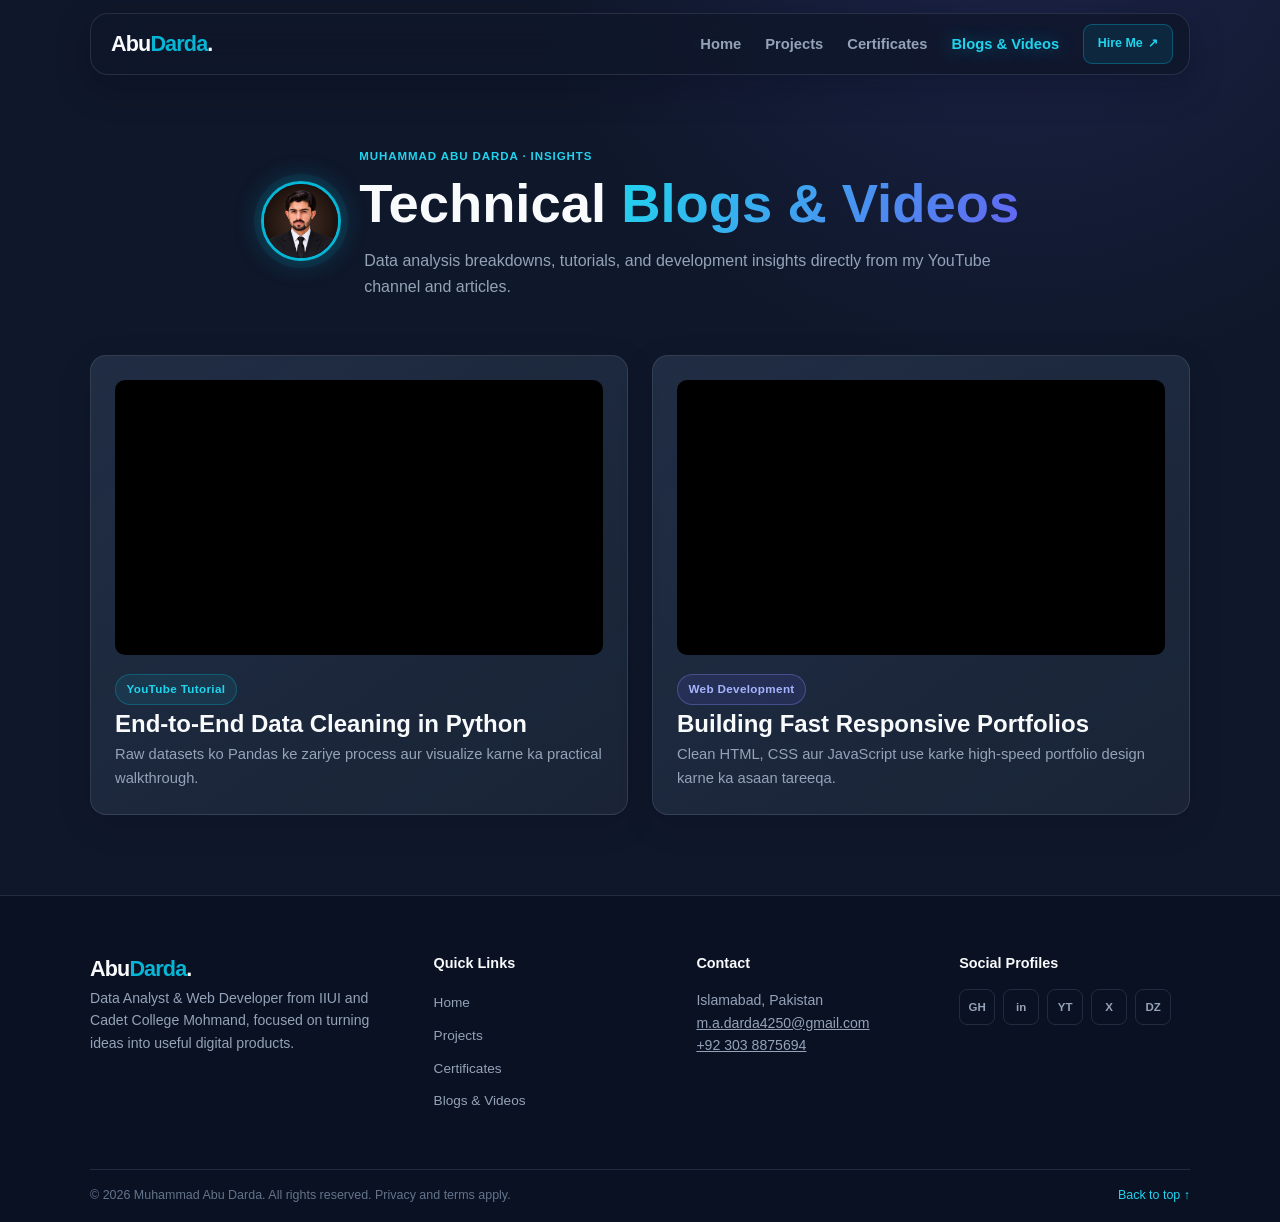
==== blogs.html @ 74d6f2fb "Add files via upload" ====
<!DOCTYPE html>
<html lang="en">
<head>
  <meta charset="UTF-8"><meta name="viewport" content="width=device-width, initial-scale=1.0">
  <meta name="description" content="Data analysis tutorials and web development videos by Muhammad Abu Darda.">
  <title>Blogs & Videos | Muhammad Abu Darda</title><link rel="stylesheet" href="style.css">
</head>
<body id="top">
  <a class="skip-link" href="#main-content">Skip to content</a>
  <nav class="navbar" aria-label="Primary navigation"><div class="container nav-shell"><a href="index.html" class="logo">Abu<span>Darda</span>.</a><button class="nav-toggle" type="button" aria-expanded="false" aria-controls="primary-menu" aria-label="Open navigation menu"><span></span><span></span><span></span></button><ul class="nav-links" id="primary-menu"><li><a href="index.html">Home</a></li><li><a href="projects.html">Projects</a></li><li><a href="certificate.html">Certificates</a></li><li><a class="active" href="blogs.html" aria-current="page">Blogs & Videos</a></li></ul><a href="mailto:m.a.darda4250@gmail.com" class="nav-cta">Hire Me <span aria-hidden="true">↗</span></a></div></nav>
  <main id="main-content" class="container">
    <header class="page-header"><div class="page-profile"><img src="new-profile-photo.jpg" alt="Muhammad Abu Darda" width="80" height="80"><div><span class="eyebrow">Muhammad Abu Darda · Insights</span><h1>Technical <span class="gradient-text">Blogs & Videos</span></h1><p>Data analysis breakdowns, tutorials, and development insights directly from my YouTube channel and articles.</p></div></div></header>
    <div class="grid-2"><article class="card"><div class="video-responsive"><iframe src="https://www.youtube.com/embed/dQw4w9WgXcQ" title="End-to-end data cleaning in Python" allow="accelerometer; autoplay; clipboard-write; encrypted-media; gyroscope; picture-in-picture; web-share" allowfullscreen></iframe></div><span class="badge">YouTube Tutorial</span><h2>End-to-End Data Cleaning in Python</h2><p class="card-desc">Raw datasets ko Pandas ke zariye process aur visualize karne ka practical walkthrough.</p></article><article class="card"><div class="video-responsive"><iframe src="https://www.youtube.com/embed/dQw4w9WgXcQ" title="Building fast responsive portfolios" allow="accelerometer; autoplay; clipboard-write; encrypted-media; gyroscope; picture-in-picture; web-share" allowfullscreen></iframe></div><span class="badge badge-indigo">Web Development</span><h2>Building Fast Responsive Portfolios</h2><p class="card-desc">Clean HTML, CSS aur JavaScript use karke high-speed portfolio design karne ka asaan tareeqa.</p></article></div>
  </main>
  <footer><div class="container footer-main"><div class="footer-brand"><a href="index.html" class="logo">Abu<span>Darda</span>.</a><p>Data Analyst & Web Developer from IIUI and Cadet College Mohmand, focused on turning ideas into useful digital products.</p></div><div class="footer-column"><h2 class="footer-heading">Quick Links</h2><ul class="footer-links"><li><a href="index.html">Home</a></li><li><a href="projects.html">Projects</a></li><li><a href="certificate.html">Certificates</a></li><li><a href="blogs.html">Blogs & Videos</a></li></ul></div><div class="footer-column"><h2 class="footer-heading">Contact</h2><p>Islamabad, Pakistan</p><p><a href="mailto:m.a.darda4250@gmail.com">m.a.darda4250@gmail.com</a></p><p><a href="tel:+923038875694">+92 303 8875694</a></p></div><div class="footer-column"><h2 class="footer-heading">Social Profiles</h2><div class="social-links"><a href="https://github.com/015740bscsf25-eng" target="_blank" rel="noopener noreferrer" aria-label="GitHub">GH</a><a href="https://www.linkedin.com/in/muhammad-abu-darda-8aaa513ba" target="_blank" rel="noopener noreferrer" aria-label="LinkedIn">in</a><a href="https://youtube.com/" target="_blank" rel="noopener noreferrer" aria-label="YouTube">YT</a><a href="https://x.com/" target="_blank" rel="noopener noreferrer" aria-label="Twitter X">X</a><a href="#" aria-label="Daraz or portfolio link">DZ</a></div></div></div><div class="container footer-bottom"><p>&copy; 2026 Muhammad Abu Darda. All rights reserved. Privacy and terms apply.</p><a class="back-to-top" href="#top">Back to top ↑</a></div></footer>
  <script src="js/main.js"></script>
</body>
</html>
---- style.css ----
:root {
  --bg-primary: #0f172a;
  --bg-surface: #1e293b;
  --bg-elevated: #24334a;
  --bg-card: rgba(30, 41, 59, 0.72);
  --accent-cyan: #06b6d4;
  --accent-cyan-bright: #22d3ee;
  --accent-indigo: #6366f1;
  --text-primary: #f8fafc;
  --text-secondary: #94a3b8;
  --text-muted: #64748b;
  --border-color: rgba(148, 163, 184, 0.18);
  --border-strong: rgba(34, 211, 238, 0.45);
  --shadow: 0 18px 55px rgba(2, 8, 23, 0.32);
  --radius: 16px;
  --font-family: "Segoe UI", Roboto, Helvetica, Arial, sans-serif;
}

* { box-sizing: border-box; margin: 0; padding: 0; }
html { scroll-behavior: smooth; }
body {
  background: radial-gradient(circle at 80% -10%, rgba(99, 102, 241, 0.16), transparent 32rem), var(--bg-primary);
  color: var(--text-primary);
  font-family: var(--font-family);
  line-height: 1.6;
  min-height: 100vh;
  display: flex;
  flex-direction: column;
}
body.modal-open { overflow: hidden; }
a { color: inherit; }
button, a { -webkit-tap-highlight-color: transparent; }
.container { width: min(1100px, calc(100% - 40px)); margin: 0 auto; }

.skip-link {
  position: absolute; left: 1rem; top: -4rem; z-index: 2000;
  background: var(--accent-cyan); color: var(--bg-primary); padding: .65rem 1rem; border-radius: 8px;
}
.skip-link:focus { top: 1rem; }
.navbar { position: sticky; top: .8rem; z-index: 1000; padding: 0 .75rem; }
.nav-shell { position: relative; min-height: 62px; display: flex; align-items: center; gap: 1.5rem; padding: .65rem 1rem .65rem 1.25rem; border: 1px solid var(--border-color); border-radius: 18px; background: rgba(15, 23, 42, .78); backdrop-filter: blur(20px); box-shadow: 0 12px 35px rgba(2, 8, 23, .25); }
.logo { text-decoration: none; font-size: 1.35rem; font-weight: 800; letter-spacing: -.04em; }
.logo span { color: var(--accent-cyan); }
.nav-links { display: flex; align-items: center; gap: clamp(.8rem, 2vw, 1.5rem); margin-left: auto; list-style: none; }
.nav-links a { color: var(--text-secondary); text-decoration: none; font-size: .92rem; font-weight: 600; transition: color .25s ease, text-shadow .25s ease; }
.nav-links a:hover, .nav-links a.active { color: var(--accent-cyan-bright); text-shadow: 0 0 18px rgba(34, 211, 238, .45); }
.nav-cta { display: inline-flex; align-items: center; gap: .35rem; padding: .55rem .85rem; border: 1px solid rgba(6, 182, 212, .35); border-radius: 9px; background: rgba(6, 182, 212, .1); color: var(--accent-cyan-bright); font-size: .78rem; font-weight: 800; text-decoration: none; white-space: nowrap; transition: .25s ease; }
.nav-cta:hover { background: var(--accent-cyan); color: var(--bg-primary); box-shadow: 0 0 22px rgba(6, 182, 212, .3); }
.nav-toggle { display: none; width: 2.35rem; height: 2.35rem; padding: .5rem; border: 1px solid var(--border-color); border-radius: 8px; background: transparent; cursor: pointer; }
.nav-toggle span { display: block; height: 2px; margin: 4px 0; border-radius: 2px; background: var(--text-primary); transition: transform .25s ease, opacity .25s ease; }
.nav-shell.menu-open .nav-toggle span:nth-child(1) { transform: translateY(6px) rotate(45deg); }
.nav-shell.menu-open .nav-toggle span:nth-child(2) { opacity: 0; }
.nav-shell.menu-open .nav-toggle span:nth-child(3) { transform: translateY(-6px) rotate(-45deg); }

.hero { display: grid; grid-template-columns: minmax(0, 1.15fr) minmax(320px, .85fr); align-items: center; gap: 4rem; padding: clamp(4.5rem, 10vw, 8rem) 0 5rem; }
.hero-text h1 { font-size: clamp(2.35rem, 6vw, 4.3rem); line-height: 1.08; letter-spacing: -.055em; margin: .75rem 0 1.25rem; }
.hero-text p { color: var(--text-secondary); max-width: 650px; font-size: clamp(1rem, 1.5vw, 1.1rem); margin-bottom: 1.75rem; }
.hero-text strong { color: var(--text-primary); }
.gradient-text { background: linear-gradient(120deg, var(--accent-cyan-bright), var(--accent-indigo)); background-clip: text; -webkit-background-clip: text; color: transparent; }
.hero-actions, .card-actions { display: flex; flex-wrap: wrap; gap: .75rem; align-items: center; }
.hero-img-wrap { display: grid; place-items: center; min-height: 390px; }
.profile-orbit { position: relative; width: min(100%, 380px); aspect-ratio: 1; display: grid; place-items: center; }
.profile-orbit::before, .profile-orbit::after { content: ""; position: absolute; border: 1px solid rgba(6, 182, 212, .24); border-radius: 50%; inset: 7%; transform: rotate(-18deg) scaleY(.45); }
.profile-orbit::after { inset: 1%; border-color: rgba(99, 102, 241, .2); transform: rotate(50deg) scaleY(.55); }
.profile-img-container { width: min(72%, 285px); aspect-ratio: 1; border-radius: 50%; padding: 7px; background: linear-gradient(135deg, var(--accent-cyan), var(--accent-indigo)); box-shadow: 0 0 0 10px rgba(6, 182, 212, .06), 0 0 70px rgba(6, 182, 212, .28); animation: levitate 5s ease-in-out infinite; z-index: 1; }
.profile-img-container img { width: 100%; height: 100%; display: block; object-fit: cover; border: 6px solid var(--bg-primary); border-radius: inherit; }
.orbit-badge { position: absolute; z-index: 2; display: inline-flex; align-items: center; gap: .35rem; padding: .45rem .7rem; border: 1px solid var(--border-color); border-radius: 999px; background: rgba(15, 23, 42, .82); backdrop-filter: blur(10px); color: var(--text-primary); box-shadow: 0 8px 24px rgba(2, 8, 23, .35); font-size: .73rem; font-weight: 700; animation: buzz 4.5s ease-in-out infinite; }
.orbit-badge:nth-child(1) { top: 9%; left: 4%; color: #fbbf24; animation-delay: -.7s; }
.orbit-badge:nth-child(2) { top: 18%; right: 0; color: var(--accent-cyan-bright); animation-delay: -1.8s; }
.orbit-badge:nth-child(3) { bottom: 20%; right: 2%; color: #a5b4fc; animation-delay: -3s; }
.orbit-badge:nth-child(4) { bottom: 8%; left: 8%; color: #f59e0b; animation-delay: -4s; }
.orbit-badge:nth-child(5) { top: 48%; left: -2%; color: #c4b5fd; animation-delay: -2.2s; }
@keyframes levitate { 0%, 100% { transform: translate3d(0, 0, 0); } 50% { transform: translate3d(0, -12px, 0); } }
@keyframes buzz { 0%, 100% { transform: translate3d(0, 0, 0) rotate(0); } 35% { transform: translate3d(5px, -8px, 0) rotate(2deg); } 70% { transform: translate3d(-5px, 4px, 0) rotate(-2deg); } }

.badge { display: inline-flex; align-items: center; width: fit-content; padding: .32rem .65rem; border: 1px solid rgba(6, 182, 212, .3); border-radius: 999px; background: rgba(6, 182, 212, .1); color: var(--accent-cyan-bright); font-size: .73rem; font-weight: 800; letter-spacing: .03em; }
.badge-indigo { border-color: rgba(129, 140, 248, .35); background: rgba(99, 102, 241, .13); color: #a5b4fc; }
.page-header { padding: clamp(3.5rem, 8vw, 5rem) 0 1rem; text-align: center; }
.page-header h1 { font-size: clamp(2rem, 5vw, 3.4rem); line-height: 1.15; margin-bottom: .8rem; }
.page-header p { max-width: 650px; margin: 0 auto; color: var(--text-secondary); }
.page-profile { display: flex; align-items: center; justify-content: center; gap: 1.15rem; max-width: 780px; margin: 0 auto; text-align: left; }
.page-profile img { flex: 0 0 80px; border: 3px solid var(--accent-cyan); border-radius: 50%; object-fit: cover; box-shadow: 0 0 0 7px rgba(6, 182, 212, .08), 0 0 28px rgba(6, 182, 212, .3); }
.page-profile h1 { margin-top: .3rem; }
.eyebrow { color: var(--accent-cyan-bright); font-size: .72rem; font-weight: 800; letter-spacing: .08em; text-transform: uppercase; }
.section-heading { margin: 1rem 0; font-size: 1.9rem; }
.grid-2, .grid-3 { display: grid; gap: 1.5rem; margin: 2.5rem 0 5rem; }
.grid-2 { grid-template-columns: repeat(2, minmax(0, 1fr)); }
.grid-3 { grid-template-columns: repeat(3, minmax(0, 1fr)); }
.card { min-width: 0; background: linear-gradient(145deg, rgba(36, 51, 74, .8), var(--bg-card)); border: 1px solid var(--border-color); border-radius: var(--radius); padding: 1.5rem; box-shadow: 0 10px 35px rgba(2, 8, 23, .12); transition: transform .3s ease, border-color .3s ease, box-shadow .3s ease; }
.card:hover { transform: translateY(-6px); border-color: var(--border-strong); box-shadow: 0 16px 45px rgba(2, 8, 23, .3), 0 0 24px rgba(6, 182, 212, .09); }
.card h3 { margin: .75rem 0 .5rem; line-height: 1.3; }
.card-desc { color: var(--text-secondary); font-size: .92rem; }
.btn { position: relative; display: inline-flex; justify-content: center; align-items: center; gap: .4rem; border: 1px solid transparent; border-radius: 9px; padding: .7rem 1.1rem; font: inherit; font-size: .88rem; font-weight: 800; text-decoration: none; cursor: pointer; overflow: hidden; transition: transform .25s ease, box-shadow .25s ease, background .25s ease, border-color .25s ease; }
.btn::after { content: ""; position: absolute; inset: 0; background: linear-gradient(110deg, transparent 25%, rgba(255,255,255,.22), transparent 70%); transform: translateX(-120%); transition: transform .5s ease; }
.btn:hover::after { transform: translateX(120%); }
.btn:hover { transform: translateY(-2px); }
.btn-primary { background: var(--accent-cyan); color: #06202a; box-shadow: 0 8px 20px rgba(6, 182, 212, .18); }
.btn-primary:hover { background: var(--accent-cyan-bright); box-shadow: 0 10px 28px rgba(6, 182, 212, .35); }
.btn-outline { border-color: var(--border-color); background: rgba(15, 23, 42, .35); color: var(--text-primary); }
.btn-outline:hover { border-color: var(--accent-cyan); background: rgba(6, 182, 212, .1); }
.btn-sm { padding: .55rem .75rem; font-size: .78rem; }
.filter-bar { display: flex; flex-wrap: wrap; justify-content: center; gap: .6rem; margin: 2rem 0; }
.filter-btn { border: 1px solid var(--border-color); border-radius: 999px; padding: .6rem 1rem; color: var(--text-secondary); background: rgba(30, 41, 59, .5); cursor: pointer; font: inherit; font-size: .82rem; font-weight: 700; transition: .25s ease; }
.filter-btn:hover, .filter-btn.active { background: rgba(6, 182, 212, .15); border-color: var(--accent-cyan); color: var(--accent-cyan-bright); }
.project-card { display: flex; flex-direction: column; padding: 0; overflow: hidden; }
.project-img-wrap { aspect-ratio: 16 / 9; background: var(--bg-primary); overflow: hidden; }
.project-img-wrap img { width: 100%; height: 100%; display: block; object-fit: cover; transition: transform .45s ease; }
.project-card:hover .project-img-wrap img { transform: scale(1.05); }
.card-content { display: flex; flex: 1; flex-direction: column; padding: 1.35rem; }
.tech-stack { display: flex; flex-wrap: wrap; gap: .45rem; margin: 1rem 0 1.25rem; }
.tech-stack span { padding: .25rem .5rem; border-radius: 5px; background: rgba(6, 182, 212, .1); color: var(--accent-cyan-bright); font-size: .7rem; font-weight: 700; }
.tech-stack-indigo span { background: rgba(99, 102, 241, .12); color: #a5b4fc; }
.card-actions { margin-top: auto; }
.cert-card { display: flex; flex-direction: column; }
.img-preview { position: relative; display: block; width: calc(100% + 3rem); aspect-ratio: 3 / 2; margin: -1.5rem -1.5rem 1.25rem; padding: 0; overflow: hidden; border: 0; background: var(--bg-primary); cursor: zoom-in; text-align: left; }
.img-preview img { width: 100%; height: 100%; object-fit: cover; transition: transform .4s ease, filter .4s ease; }
.img-preview:hover img { transform: scale(1.06); filter: brightness(.72); }
.img-overlay { position: absolute; inset: 0; display: grid; place-items: center; opacity: 0; background: rgba(6, 182, 212, .18); color: white; transition: opacity .3s ease; }
.img-preview:hover .img-overlay, .img-preview:focus-visible .img-overlay { opacity: 1; }
.issuer { margin: .8rem 0 1.2rem; color: var(--text-muted); font-size: .8rem; }
.issuer strong { color: var(--text-secondary); }
.video-responsive { position: relative; aspect-ratio: 16 / 9; overflow: hidden; margin-bottom: 1.2rem; border-radius: 10px; background: #000; }
.video-responsive iframe { width: 100%; height: 100%; border: 0; }

.modal { position: fixed; inset: 0; z-index: 1500; display: grid; place-items: center; padding: 1rem; background: rgba(2, 8, 23, .82); backdrop-filter: blur(10px); opacity: 0; visibility: hidden; transition: opacity .25s ease, visibility .25s ease; }
.modal.is-open { opacity: 1; visibility: visible; }
.modal-content { position: relative; width: min(100%, 980px); max-height: calc(100vh - 2rem); overflow: auto; padding: 1.25rem; border: 1px solid var(--border-strong); border-radius: var(--radius); background: var(--bg-surface); box-shadow: var(--shadow); transform: translateY(15px) scale(.98); transition: transform .25s ease; }
.modal.is-open .modal-content { transform: translateY(0) scale(1); }
.modal-content h3 { padding-right: 2.5rem; margin-bottom: 1rem; }
.modal-content img { display: block; width: 100%; max-height: 72vh; object-fit: contain; border-radius: 8px; background: var(--bg-primary); }
.modal-close { position: absolute; top: .65rem; right: .85rem; width: 2rem; height: 2rem; display: grid; place-items: center; border: 0; border-radius: 50%; color: var(--text-primary); background: rgba(148, 163, 184, .14); font-size: 1.3rem; cursor: pointer; }
.modal-close:hover { background: rgba(6, 182, 212, .25); }

footer { margin-top: auto; border-top: 1px solid var(--border-color); background: rgba(2, 8, 23, .35); }
.footer-main { display: grid; grid-template-columns: 1.35fr repeat(3, 1fr); gap: 2rem; padding: 3.5rem 0; }
.footer-brand p, .footer-column p { color: var(--text-secondary); font-size: .88rem; }
.footer-heading { margin-bottom: .85rem; font-size: .9rem; color: var(--text-primary); }
.footer-links { display: grid; gap: .45rem; list-style: none; }
.footer-links a { color: var(--text-secondary); font-size: .85rem; text-decoration: none; transition: color .2s ease; }
.footer-links a:hover { color: var(--accent-cyan-bright); }
.social-links { display: flex; flex-wrap: wrap; gap: .5rem; }
.social-links a { display: grid; place-items: center; width: 2.25rem; height: 2.25rem; border: 1px solid var(--border-color); border-radius: 8px; color: var(--text-secondary); text-decoration: none; font-size: .72rem; font-weight: 800; transition: .25s ease; }
.social-links a:hover { border-color: var(--accent-cyan); color: var(--accent-cyan-bright); transform: translateY(-2px); }
.footer-bottom { display: flex; align-items: center; justify-content: space-between; gap: 1rem; padding: 1rem 0; border-top: 1px solid var(--border-color); color: var(--text-muted); font-size: .78rem; }
.footer-bottom p { max-width: 650px; }
.back-to-top { color: var(--accent-cyan-bright); text-decoration: none; white-space: nowrap; }

@media (max-width: 900px) {
  .hero { grid-template-columns: 1fr; gap: 1rem; text-align: center; }
  .hero-text p { margin-left: auto; margin-right: auto; }
  .hero-actions { justify-content: center; }
  .hero-img-wrap { min-height: 340px; }
  .grid-3 { grid-template-columns: repeat(2, minmax(0, 1fr)); }
  .footer-main { grid-template-columns: repeat(2, 1fr); }
}
@media (max-width: 620px) {
  .container { width: min(100% - 28px, 1180px); }
  .navbar { top: .45rem; }
  .nav-shell { flex-wrap: wrap; gap: .65rem; padding: .65rem .75rem; }
  .nav-toggle { display: block; margin-left: auto; }
  .nav-cta { order: 3; width: 100%; justify-content: center; }
  .nav-links { display: none; order: 4; width: 100%; flex-direction: column; align-items: stretch; gap: .2rem; margin: 0; padding-top: .35rem; }
  .nav-shell.menu-open .nav-links { display: flex; }
  .nav-links a { display: block; padding: .55rem .65rem; border-radius: 7px; font-size: .82rem; }
  .nav-links a:hover, .nav-links a.active { background: rgba(6, 182, 212, .08); }
  .hero { padding-top: 3.5rem; }
  .profile-orbit { width: min(100%, 330px); }
  .page-profile { align-items: flex-start; flex-direction: column; text-align: center; }
  .page-profile img { width: 64px; flex-basis: 64px; align-self: center; }
  .page-profile p { max-width: 100%; }
  .orbit-badge { font-size: .65rem; padding: .35rem .5rem; }
  .grid-2, .grid-3 { grid-template-columns: 1fr; margin-bottom: 3.5rem; }
  .footer-main { grid-template-columns: 1fr; padding: 2.5rem 0; }
  .footer-bottom { align-items: flex-start; flex-direction: column; }
}
@media (prefers-reduced-motion: reduce) {
  *, *::before, *::after { scroll-behavior: auto !important; animation-duration: .01ms !important; animation-iteration-count: 1 !important; transition-duration: .01ms !important; }
}
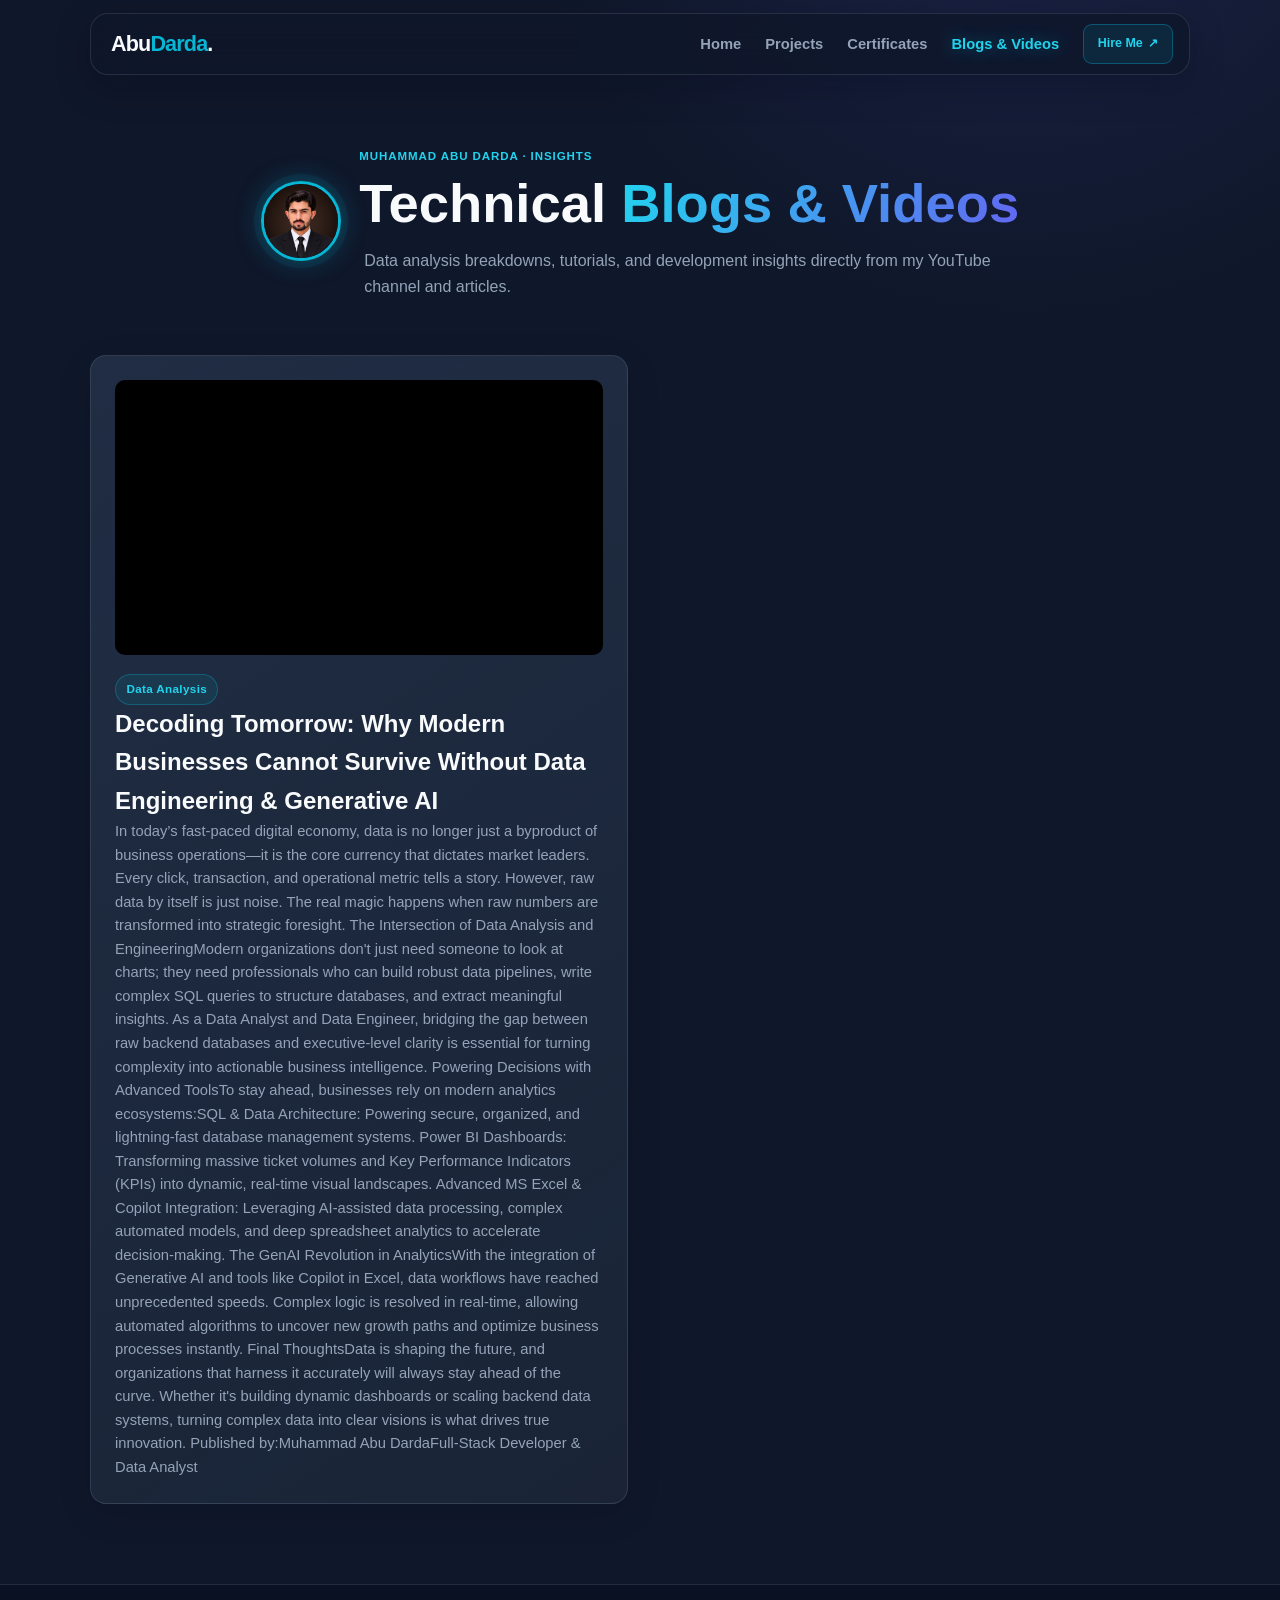
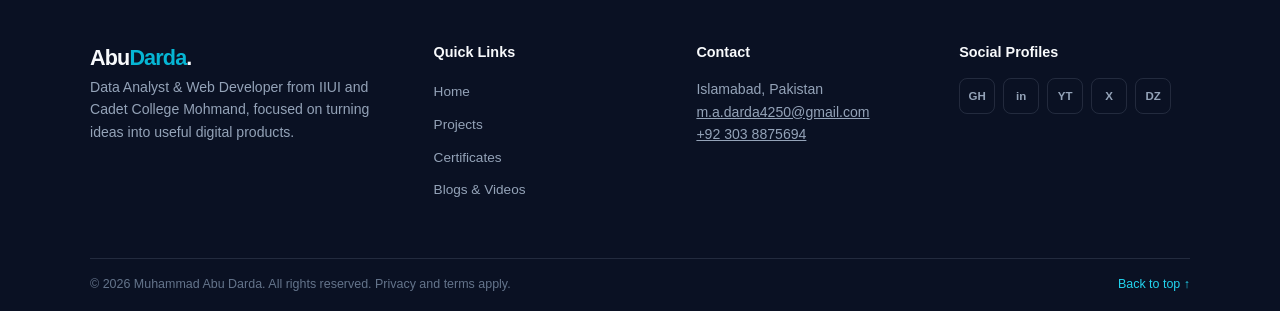
==== commit b8b970bc: "Add new article and video to blogs.html Updated the blogs.html file to include a new article on data" ====
--- a/blogs.html
+++ b/blogs.html
@@ -10,7 +10,7 @@
   <nav class="navbar" aria-label="Primary navigation"><div class="container nav-shell"><a href="index.html" class="logo">Abu<span>Darda</span>.</a><button class="nav-toggle" type="button" aria-expanded="false" aria-controls="primary-menu" aria-label="Open navigation menu"><span></span><span></span><span></span></button><ul class="nav-links" id="primary-menu"><li><a href="index.html">Home</a></li><li><a href="projects.html">Projects</a></li><li><a href="certificate.html">Certificates</a></li><li><a class="active" href="blogs.html" aria-current="page">Blogs & Videos</a></li></ul><a href="mailto:m.a.darda4250@gmail.com" class="nav-cta">Hire Me <span aria-hidden="true">↗</span></a></div></nav>
   <main id="main-content" class="container">
     <header class="page-header"><div class="page-profile"><img src="new-profile-photo.jpg" alt="Muhammad Abu Darda" width="80" height="80"><div><span class="eyebrow">Muhammad Abu Darda · Insights</span><h1>Technical <span class="gradient-text">Blogs & Videos</span></h1><p>Data analysis breakdowns, tutorials, and development insights directly from my YouTube channel and articles.</p></div></div></header>
-    <div class="grid-2"><article class="card"><div class="video-responsive"><iframe src="https://www.youtube.com/embed/dQw4w9WgXcQ" title="End-to-end data cleaning in Python" allow="accelerometer; autoplay; clipboard-write; encrypted-media; gyroscope; picture-in-picture; web-share" allowfullscreen></iframe></div><span class="badge">YouTube Tutorial</span><h2>End-to-End Data Cleaning in Python</h2><p class="card-desc">Raw datasets ko Pandas ke zariye process aur visualize karne ka practical walkthrough.</p></article><article class="card"><div class="video-responsive"><iframe src="https://www.youtube.com/embed/dQw4w9WgXcQ" title="Building fast responsive portfolios" allow="accelerometer; autoplay; clipboard-write; encrypted-media; gyroscope; picture-in-picture; web-share" allowfullscreen></iframe></div><span class="badge badge-indigo">Web Development</span><h2>Building Fast Responsive Portfolios</h2><p class="card-desc">Clean HTML, CSS aur JavaScript use karke high-speed portfolio design karne ka asaan tareeqa.</p></article></div>
+    <div class="grid-2"><article class="card"><div class="video-responsive"><iframe width="560" height="315" src="https://www.youtube.com/embed/EyV1m-MwhQo?si=H-yzdyyEJyMfqEt3" title="YouTube video player" frameborder="0" allow="accelerometer; autoplay; clipboard-write; encrypted-media; gyroscope; picture-in-picture; web-share" referrerpolicy="strict-origin-when-cross-origin" allowfullscreen></iframe></div><span class="badge">Data Analysis</span><h2>Decoding Tomorrow: Why Modern Businesses Cannot Survive Without Data Engineering & Generative AI</h2><p class="card-desc">In today’s fast-paced digital economy, data is no longer just a byproduct of business operations—it is the core currency that dictates market leaders. Every click, transaction, and operational metric tells a story. However, raw data by itself is just noise. The real magic happens when raw numbers are transformed into strategic foresight.   The Intersection of Data Analysis and EngineeringModern organizations don't just need someone to look at charts; they need professionals who can build robust data pipelines, write complex SQL queries to structure databases, and extract meaningful insights. As a Data Analyst and Data Engineer, bridging the gap between raw backend databases and executive-level clarity is essential for turning complexity into actionable business intelligence.   Powering Decisions with Advanced ToolsTo stay ahead, businesses rely on modern analytics ecosystems:SQL & Data Architecture: Powering secure, organized, and lightning-fast database management systems.   Power BI Dashboards: Transforming massive ticket volumes and Key Performance Indicators (KPIs) into dynamic, real-time visual landscapes.   Advanced MS Excel & Copilot Integration: Leveraging AI-assisted data processing, complex automated models, and deep spreadsheet analytics to accelerate decision-making.   The GenAI Revolution in AnalyticsWith the integration of Generative AI and tools like Copilot in Excel, data workflows have reached unprecedented speeds. Complex logic is resolved in real-time, allowing automated algorithms to uncover new growth paths and optimize business processes instantly.   Final ThoughtsData is shaping the future, and organizations that harness it accurately will always stay ahead of the curve. Whether it's building dynamic dashboards or scaling backend data systems, turning complex data into clear visions is what drives true innovation.   Published by:Muhammad Abu DardaFull-Stack Developer & Data Analyst</p></article>
   </main>
   <footer><div class="container footer-main"><div class="footer-brand"><a href="index.html" class="logo">Abu<span>Darda</span>.</a><p>Data Analyst & Web Developer from IIUI and Cadet College Mohmand, focused on turning ideas into useful digital products.</p></div><div class="footer-column"><h2 class="footer-heading">Quick Links</h2><ul class="footer-links"><li><a href="index.html">Home</a></li><li><a href="projects.html">Projects</a></li><li><a href="certificate.html">Certificates</a></li><li><a href="blogs.html">Blogs & Videos</a></li></ul></div><div class="footer-column"><h2 class="footer-heading">Contact</h2><p>Islamabad, Pakistan</p><p><a href="mailto:m.a.darda4250@gmail.com">m.a.darda4250@gmail.com</a></p><p><a href="tel:+923038875694">+92 303 8875694</a></p></div><div class="footer-column"><h2 class="footer-heading">Social Profiles</h2><div class="social-links"><a href="https://github.com/015740bscsf25-eng" target="_blank" rel="noopener noreferrer" aria-label="GitHub">GH</a><a href="https://www.linkedin.com/in/muhammad-abu-darda-8aaa513ba" target="_blank" rel="noopener noreferrer" aria-label="LinkedIn">in</a><a href="https://youtube.com/" target="_blank" rel="noopener noreferrer" aria-label="YouTube">YT</a><a href="https://x.com/" target="_blank" rel="noopener noreferrer" aria-label="Twitter X">X</a><a href="#" aria-label="Daraz or portfolio link">DZ</a></div></div></div><div class="container footer-bottom"><p>&copy; 2026 Muhammad Abu Darda. All rights reserved. Privacy and terms apply.</p><a class="back-to-top" href="#top">Back to top ↑</a></div></footer>
   <script src="js/main.js"></script>
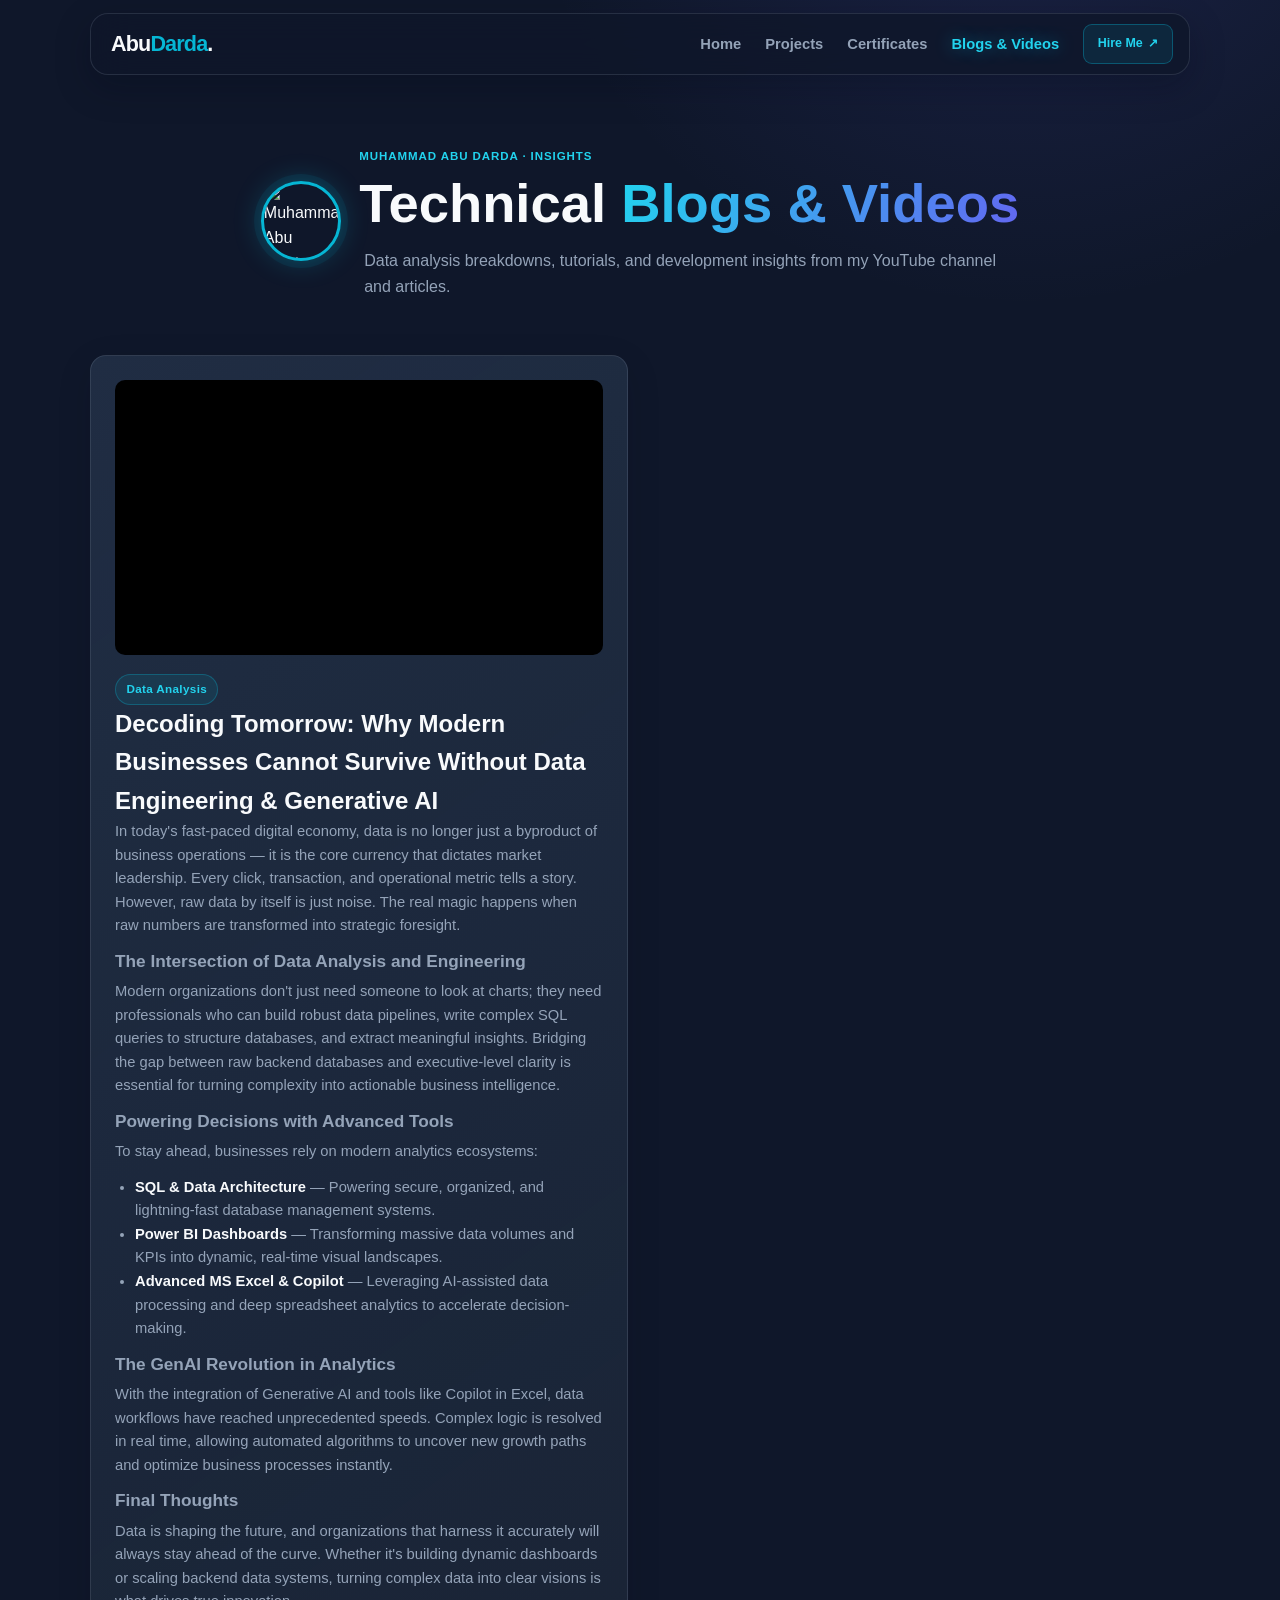
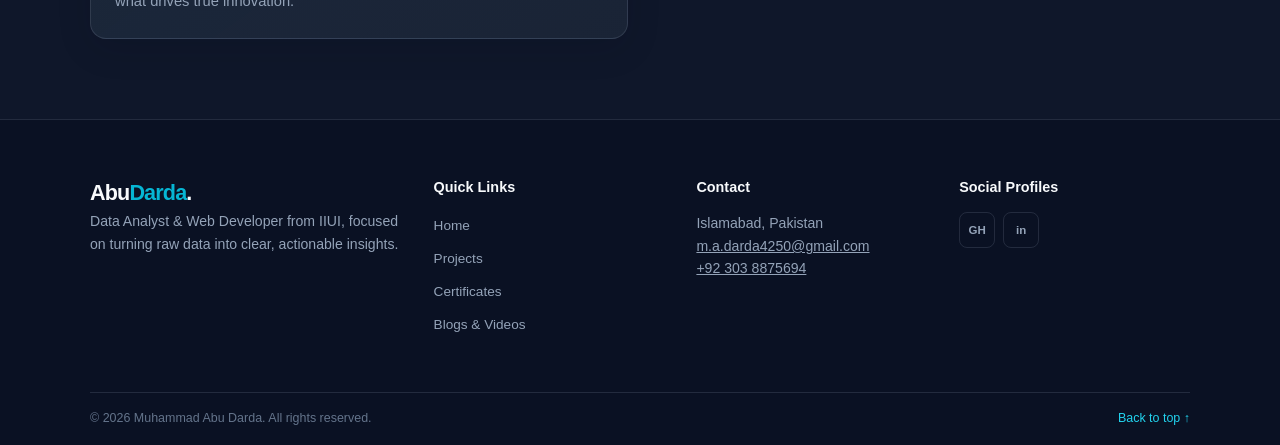
==== commit d3f1d53f: "Revise blogs.html for SEO and accessibility improvements Updated the HTML structure and content for " ====
--- a/blogs.html
+++ b/blogs.html
@@ -1,18 +1,139 @@
 <!DOCTYPE html>
 <html lang="en">
 <head>
-  <meta charset="UTF-8"><meta name="viewport" content="width=device-width, initial-scale=1.0">
-  <meta name="description" content="Data analysis tutorials and web development videos by Muhammad Abu Darda.">
-  <title>Blogs & Videos | Muhammad Abu Darda</title><link rel="stylesheet" href="style.css">
+  <meta charset="UTF-8">
+  <meta name="viewport" content="width=device-width, initial-scale=1.0">
+  <meta name="description" content="Data analysis tutorials, insights, and web development videos by Muhammad Abu Darda.">
+  <meta name="theme-color" content="#06b6d4">
+  <meta property="og:title" content="Blogs & Videos | Muhammad Abu Darda">
+  <meta property="og:description" content="Technical articles and video content on data analytics and web development.">
+  <meta property="og:type" content="website">
+  <title>Blogs &amp; Videos | Muhammad Abu Darda</title>
+  <link rel="stylesheet" href="style.css">
 </head>
 <body id="top">
   <a class="skip-link" href="#main-content">Skip to content</a>
-  <nav class="navbar" aria-label="Primary navigation"><div class="container nav-shell"><a href="index.html" class="logo">Abu<span>Darda</span>.</a><button class="nav-toggle" type="button" aria-expanded="false" aria-controls="primary-menu" aria-label="Open navigation menu"><span></span><span></span><span></span></button><ul class="nav-links" id="primary-menu"><li><a href="index.html">Home</a></li><li><a href="projects.html">Projects</a></li><li><a href="certificate.html">Certificates</a></li><li><a class="active" href="blogs.html" aria-current="page">Blogs & Videos</a></li></ul><a href="mailto:m.a.darda4250@gmail.com" class="nav-cta">Hire Me <span aria-hidden="true">↗</span></a></div></nav>
+
+  <nav class="navbar" aria-label="Primary navigation">
+    <div class="container nav-shell">
+      <a href="index.html" class="logo">Abu<span>Darda</span>.</a>
+      <button class="nav-toggle" type="button" aria-expanded="false" aria-controls="primary-menu" aria-label="Open navigation menu">
+        <span></span><span></span><span></span>
+      </button>
+      <ul class="nav-links" id="primary-menu">
+        <li><a href="index.html">Home</a></li>
+        <li><a href="projects.html">Projects</a></li>
+        <li><a href="certificate.html">Certificates</a></li>
+        <li><a class="active" href="blogs.html" aria-current="page">Blogs &amp; Videos</a></li>
+      </ul>
+      <a href="mailto:m.a.darda4250@gmail.com" class="nav-cta">Hire Me <span aria-hidden="true">↗</span></a>
+    </div>
+  </nav>
+
   <main id="main-content" class="container">
-    <header class="page-header"><div class="page-profile"><img src="new-profile-photo.jpg" alt="Muhammad Abu Darda" width="80" height="80"><div><span class="eyebrow">Muhammad Abu Darda · Insights</span><h1>Technical <span class="gradient-text">Blogs & Videos</span></h1><p>Data analysis breakdowns, tutorials, and development insights directly from my YouTube channel and articles.</p></div></div></header>
-    <div class="grid-2"><article class="card"><div class="video-responsive"><iframe width="560" height="315" src="https://www.youtube.com/embed/EyV1m-MwhQo?si=H-yzdyyEJyMfqEt3" title="YouTube video player" frameborder="0" allow="accelerometer; autoplay; clipboard-write; encrypted-media; gyroscope; picture-in-picture; web-share" referrerpolicy="strict-origin-when-cross-origin" allowfullscreen></iframe></div><span class="badge">Data Analysis</span><h2>Decoding Tomorrow: Why Modern Businesses Cannot Survive Without Data Engineering & Generative AI</h2><p class="card-desc">In today’s fast-paced digital economy, data is no longer just a byproduct of business operations—it is the core currency that dictates market leaders. Every click, transaction, and operational metric tells a story. However, raw data by itself is just noise. The real magic happens when raw numbers are transformed into strategic foresight.   The Intersection of Data Analysis and EngineeringModern organizations don't just need someone to look at charts; they need professionals who can build robust data pipelines, write complex SQL queries to structure databases, and extract meaningful insights. As a Data Analyst and Data Engineer, bridging the gap between raw backend databases and executive-level clarity is essential for turning complexity into actionable business intelligence.   Powering Decisions with Advanced ToolsTo stay ahead, businesses rely on modern analytics ecosystems:SQL & Data Architecture: Powering secure, organized, and lightning-fast database management systems.   Power BI Dashboards: Transforming massive ticket volumes and Key Performance Indicators (KPIs) into dynamic, real-time visual landscapes.   Advanced MS Excel & Copilot Integration: Leveraging AI-assisted data processing, complex automated models, and deep spreadsheet analytics to accelerate decision-making.   The GenAI Revolution in AnalyticsWith the integration of Generative AI and tools like Copilot in Excel, data workflows have reached unprecedented speeds. Complex logic is resolved in real-time, allowing automated algorithms to uncover new growth paths and optimize business processes instantly.   Final ThoughtsData is shaping the future, and organizations that harness it accurately will always stay ahead of the curve. Whether it's building dynamic dashboards or scaling backend data systems, turning complex data into clear visions is what drives true innovation.   Published by:Muhammad Abu DardaFull-Stack Developer & Data Analyst</p></article>
+    <header class="page-header">
+      <div class="page-profile">
+        <img src="assets/new-profile-photo.jpg" alt="Muhammad Abu Darda" width="80" height="80">
+        <div>
+          <span class="eyebrow">Muhammad Abu Darda · Insights</span>
+          <h1>Technical <span class="gradient-text">Blogs &amp; Videos</span></h1>
+          <p>Data analysis breakdowns, tutorials, and development insights from my YouTube channel and articles.</p>
+        </div>
+      </div>
+    </header>
+
+    <div class="grid-2">
+      <article class="card">
+        <div class="video-responsive">
+          <iframe
+            width="560" height="315"
+            src="https://www.youtube.com/embed/EyV1m-MwhQo?si=H-yzdyyEJyMfqEt3"
+            title="Decoding Tomorrow — Why Modern Businesses Need Data Engineering & Generative AI"
+            frameborder="0"
+            allow="accelerometer; autoplay; clipboard-write; encrypted-media; gyroscope; picture-in-picture; web-share"
+            referrerpolicy="strict-origin-when-cross-origin"
+            allowfullscreen>
+          </iframe>
+        </div>
+        <span class="badge">Data Analysis</span>
+        <h2>Decoding Tomorrow: Why Modern Businesses Cannot Survive Without Data Engineering &amp; Generative AI</h2>
+        <div class="card-desc">
+          <p>
+            In today's fast-paced digital economy, data is no longer just a byproduct of business
+            operations — it is the core currency that dictates market leadership. Every click,
+            transaction, and operational metric tells a story. However, raw data by itself is
+            just noise. The real magic happens when raw numbers are transformed into strategic foresight.
+          </p>
+
+          <h3>The Intersection of Data Analysis and Engineering</h3>
+          <p>
+            Modern organizations don't just need someone to look at charts; they need professionals
+            who can build robust data pipelines, write complex SQL queries to structure databases,
+            and extract meaningful insights. Bridging the gap between raw backend databases and
+            executive-level clarity is essential for turning complexity into actionable business intelligence.
+          </p>
+
+          <h3>Powering Decisions with Advanced Tools</h3>
+          <p>To stay ahead, businesses rely on modern analytics ecosystems:</p>
+          <ul style="color:var(--text-secondary); padding-left:1.25rem; margin:.75rem 0">
+            <li><strong style="color:var(--text-primary)">SQL &amp; Data Architecture</strong> — Powering secure, organized, and lightning-fast database management systems.</li>
+            <li><strong style="color:var(--text-primary)">Power BI Dashboards</strong> — Transforming massive data volumes and KPIs into dynamic, real-time visual landscapes.</li>
+            <li><strong style="color:var(--text-primary)">Advanced MS Excel &amp; Copilot</strong> — Leveraging AI-assisted data processing and deep spreadsheet analytics to accelerate decision-making.</li>
+          </ul>
+
+          <h3>The GenAI Revolution in Analytics</h3>
+          <p>
+            With the integration of Generative AI and tools like Copilot in Excel, data workflows
+            have reached unprecedented speeds. Complex logic is resolved in real time, allowing
+            automated algorithms to uncover new growth paths and optimize business processes instantly.
+          </p>
+
+          <h3>Final Thoughts</h3>
+          <p>
+            Data is shaping the future, and organizations that harness it accurately will always
+            stay ahead of the curve. Whether it's building dynamic dashboards or scaling backend
+            data systems, turning complex data into clear visions is what drives true innovation.
+          </p>
+        </div>
+      </article>
+    </div>
   </main>
-  <footer><div class="container footer-main"><div class="footer-brand"><a href="index.html" class="logo">Abu<span>Darda</span>.</a><p>Data Analyst & Web Developer from IIUI and Cadet College Mohmand, focused on turning ideas into useful digital products.</p></div><div class="footer-column"><h2 class="footer-heading">Quick Links</h2><ul class="footer-links"><li><a href="index.html">Home</a></li><li><a href="projects.html">Projects</a></li><li><a href="certificate.html">Certificates</a></li><li><a href="blogs.html">Blogs & Videos</a></li></ul></div><div class="footer-column"><h2 class="footer-heading">Contact</h2><p>Islamabad, Pakistan</p><p><a href="mailto:m.a.darda4250@gmail.com">m.a.darda4250@gmail.com</a></p><p><a href="tel:+923038875694">+92 303 8875694</a></p></div><div class="footer-column"><h2 class="footer-heading">Social Profiles</h2><div class="social-links"><a href="https://github.com/015740bscsf25-eng" target="_blank" rel="noopener noreferrer" aria-label="GitHub">GH</a><a href="https://www.linkedin.com/in/muhammad-abu-darda-8aaa513ba" target="_blank" rel="noopener noreferrer" aria-label="LinkedIn">in</a><a href="https://youtube.com/" target="_blank" rel="noopener noreferrer" aria-label="YouTube">YT</a><a href="https://x.com/" target="_blank" rel="noopener noreferrer" aria-label="Twitter X">X</a><a href="#" aria-label="Daraz or portfolio link">DZ</a></div></div></div><div class="container footer-bottom"><p>&copy; 2026 Muhammad Abu Darda. All rights reserved. Privacy and terms apply.</p><a class="back-to-top" href="#top">Back to top ↑</a></div></footer>
+
+  <footer>
+    <div class="container footer-main">
+      <div class="footer-brand">
+        <a href="index.html" class="logo">Abu<span>Darda</span>.</a>
+        <p>Data Analyst &amp; Web Developer from IIUI, focused on turning raw data into clear, actionable insights.</p>
+      </div>
+      <div class="footer-column">
+        <h2 class="footer-heading">Quick Links</h2>
+        <ul class="footer-links">
+          <li><a href="index.html">Home</a></li>
+          <li><a href="projects.html">Projects</a></li>
+          <li><a href="certificate.html">Certificates</a></li>
+          <li><a href="blogs.html">Blogs &amp; Videos</a></li>
+        </ul>
+      </div>
+      <div class="footer-column">
+        <h2 class="footer-heading">Contact</h2>
+        <p>Islamabad, Pakistan</p>
+        <p><a href="mailto:m.a.darda4250@gmail.com">m.a.darda4250@gmail.com</a></p>
+        <p><a href="tel:+923038875694">+92 303 8875694</a></p>
+      </div>
+      <div class="footer-column">
+        <h2 class="footer-heading">Social Profiles</h2>
+        <div class="social-links">
+          <a href="https://github.com/015740bscsf25-eng" target="_blank" rel="noopener noreferrer" aria-label="GitHub">GH</a>
+          <a href="https://www.linkedin.com/in/muhammad-abu-darda-8aaa513ba" target="_blank" rel="noopener noreferrer" aria-label="LinkedIn">in</a>
+        </div>
+      </div>
+    </div>
+    <div class="container footer-bottom">
+      <p>&copy; 2026 Muhammad Abu Darda. All rights reserved.</p>
+      <a class="back-to-top" href="#top">Back to top ↑</a>
+    </div>
+  </footer>
+
   <script src="js/main.js"></script>
 </body>
 </html>
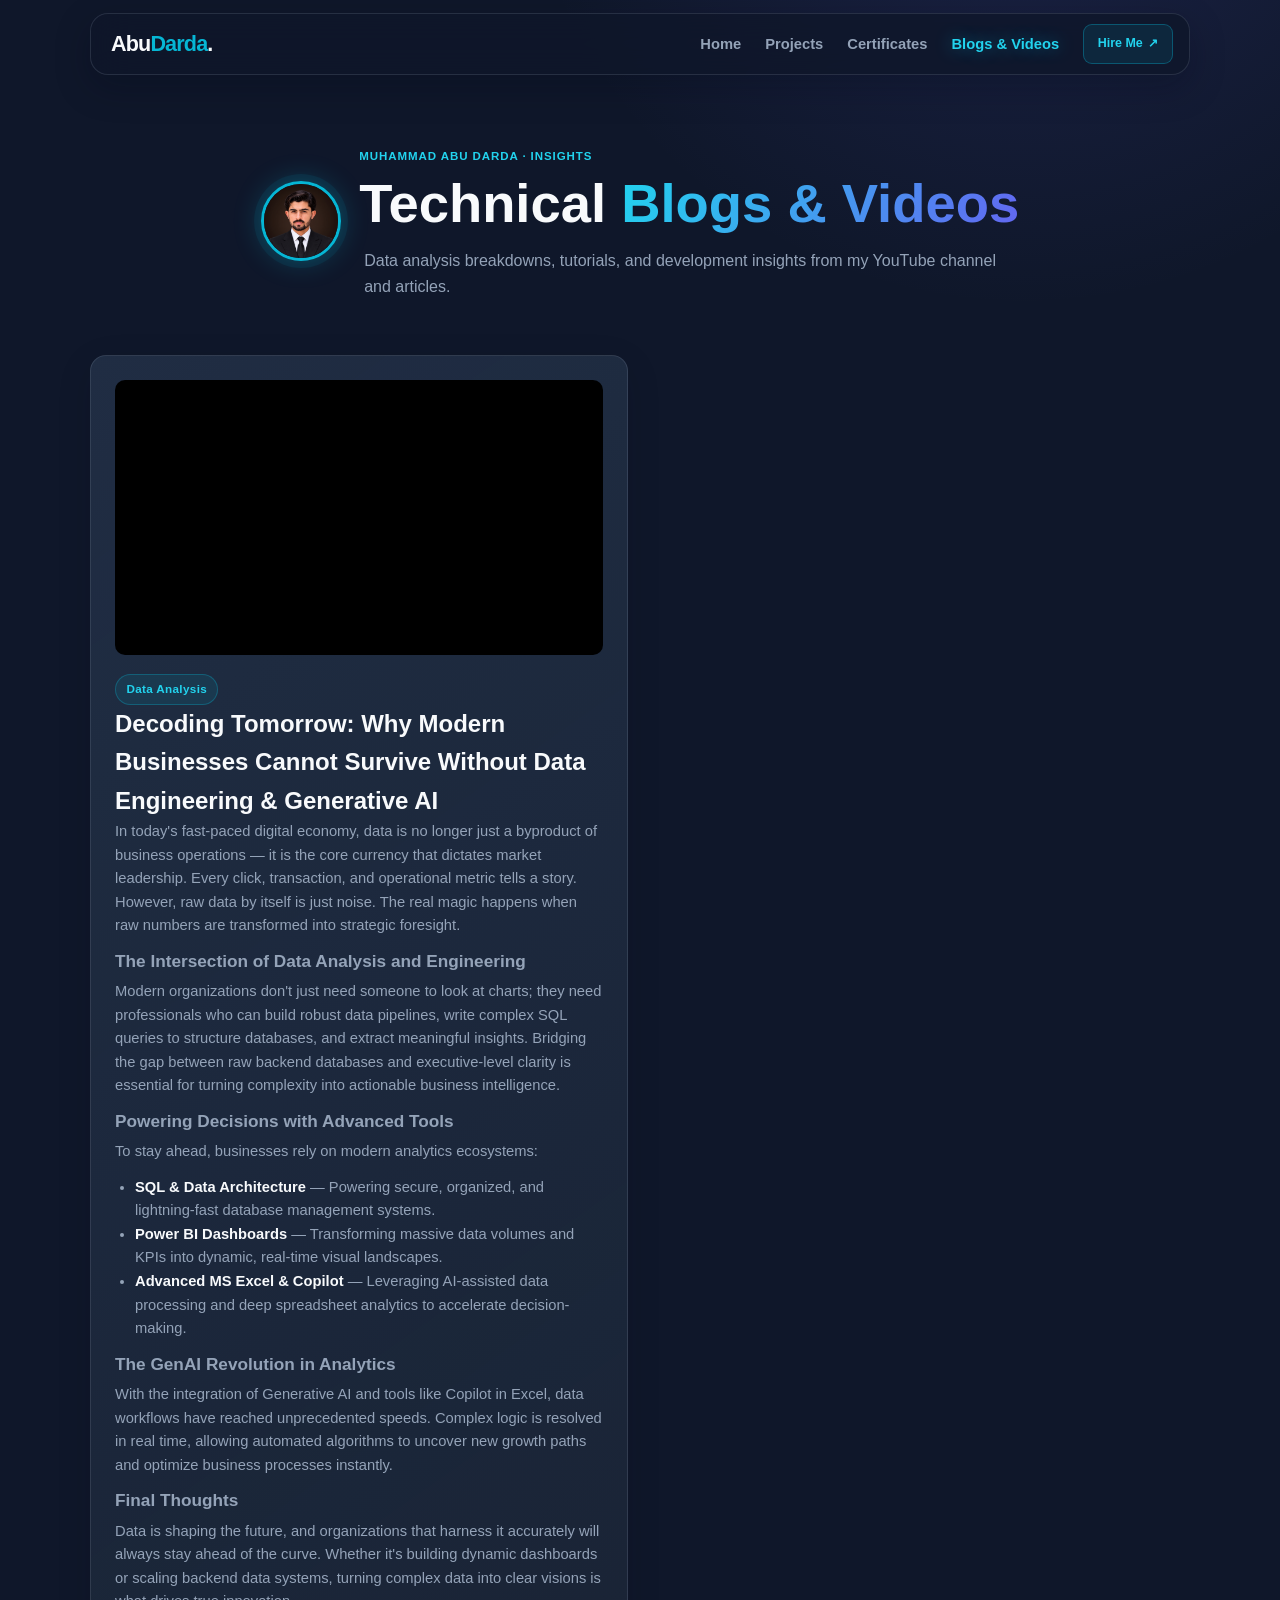
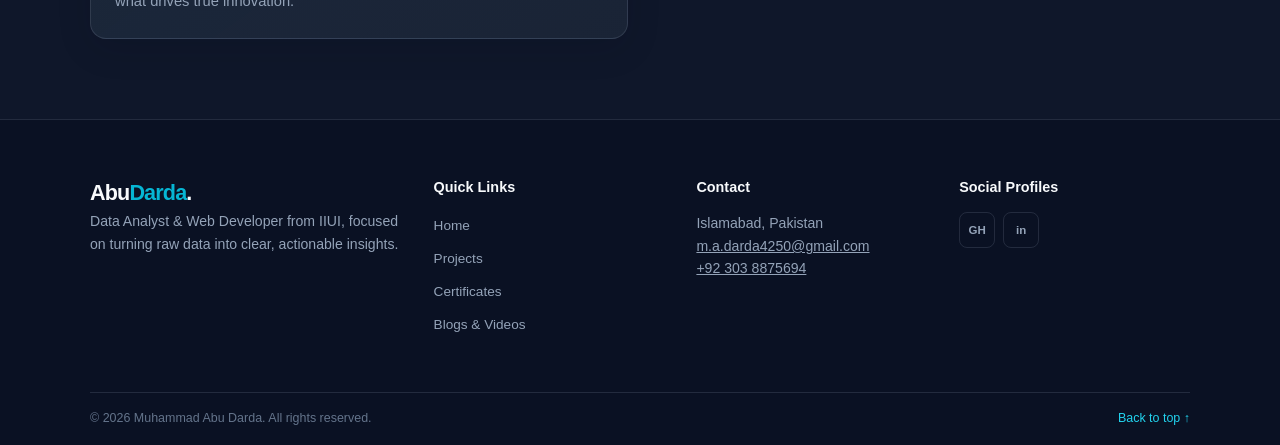
==== commit 73d122ac: "Update blogs.html" ====
--- a/blogs.html
+++ b/blogs.html
@@ -33,7 +33,7 @@
   <main id="main-content" class="container">
     <header class="page-header">
       <div class="page-profile">
-        <img src="assets/new-profile-photo.jpg" alt="Muhammad Abu Darda" width="80" height="80">
+        <img src="new-profile-photo.jpg" alt="Muhammad Abu Darda" width="80" height="80">
         <div>
           <span class="eyebrow">Muhammad Abu Darda · Insights</span>
           <h1>Technical <span class="gradient-text">Blogs &amp; Videos</span></h1>
